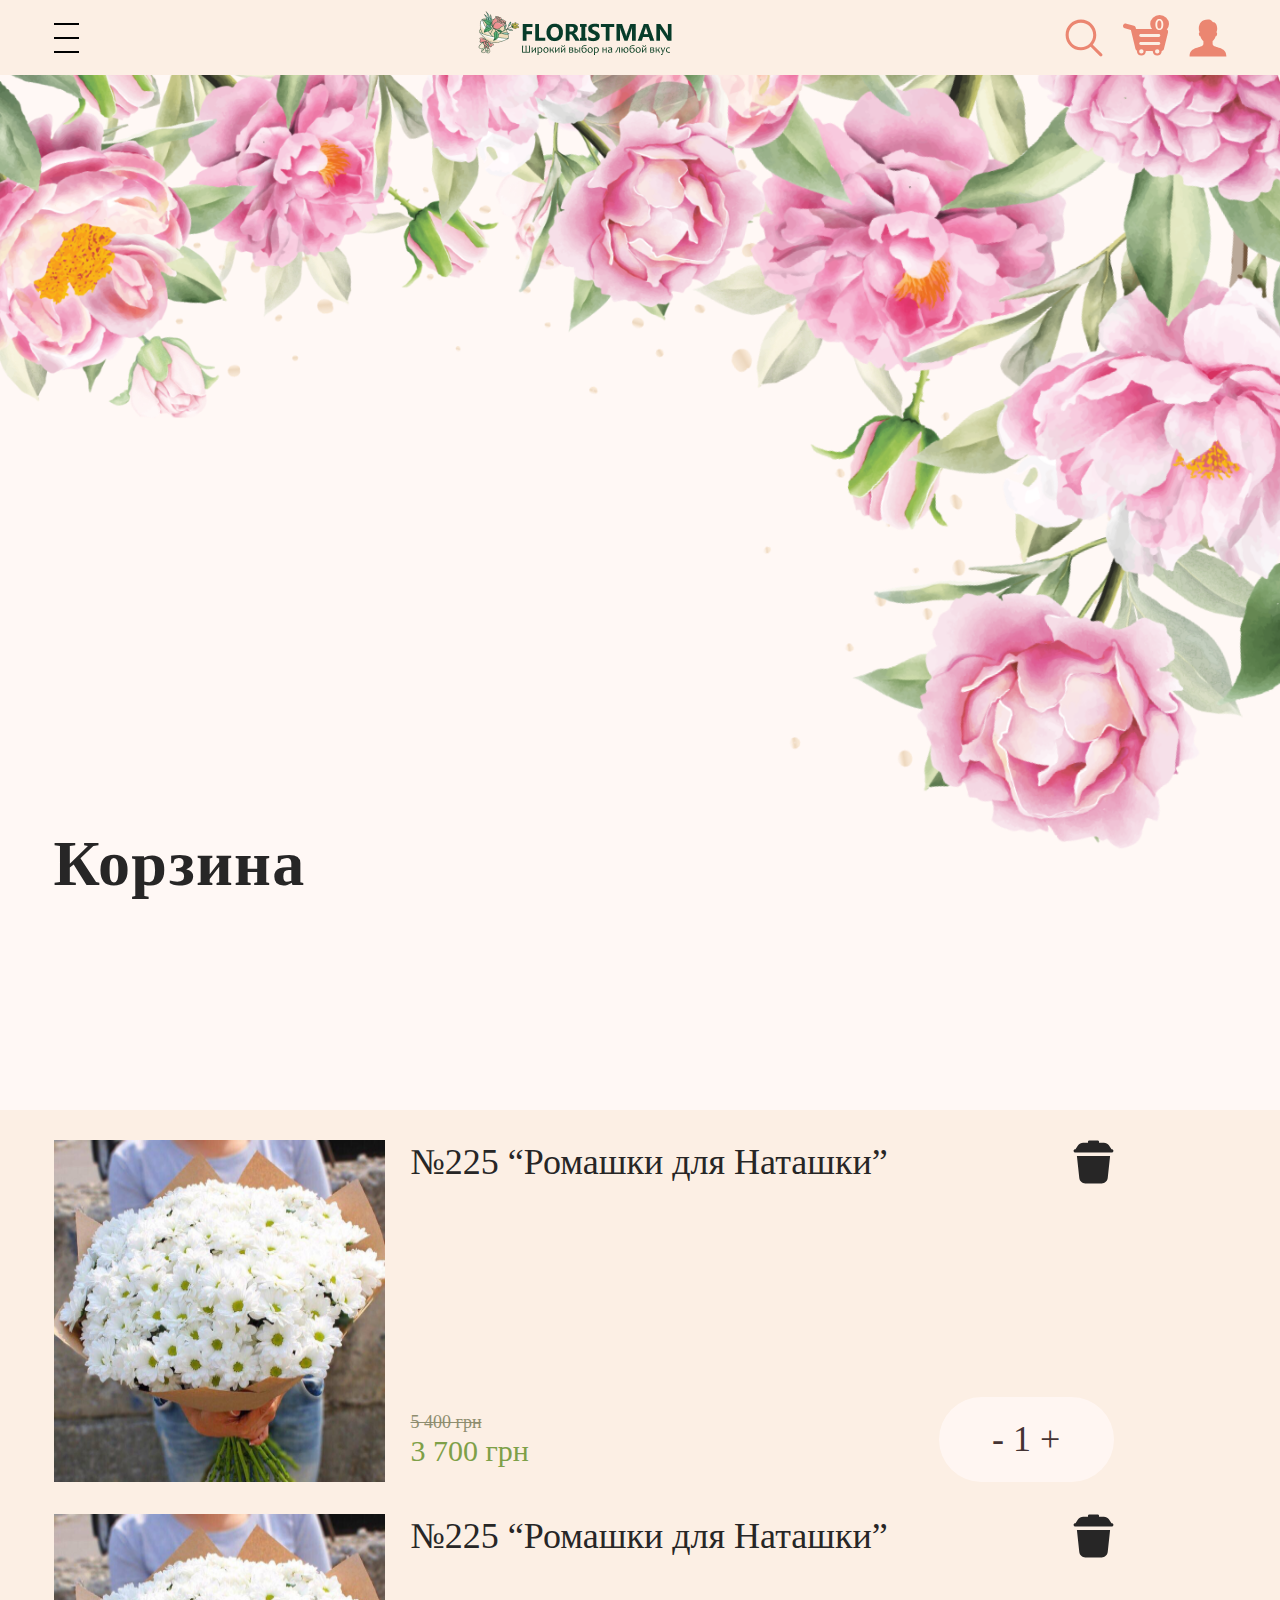
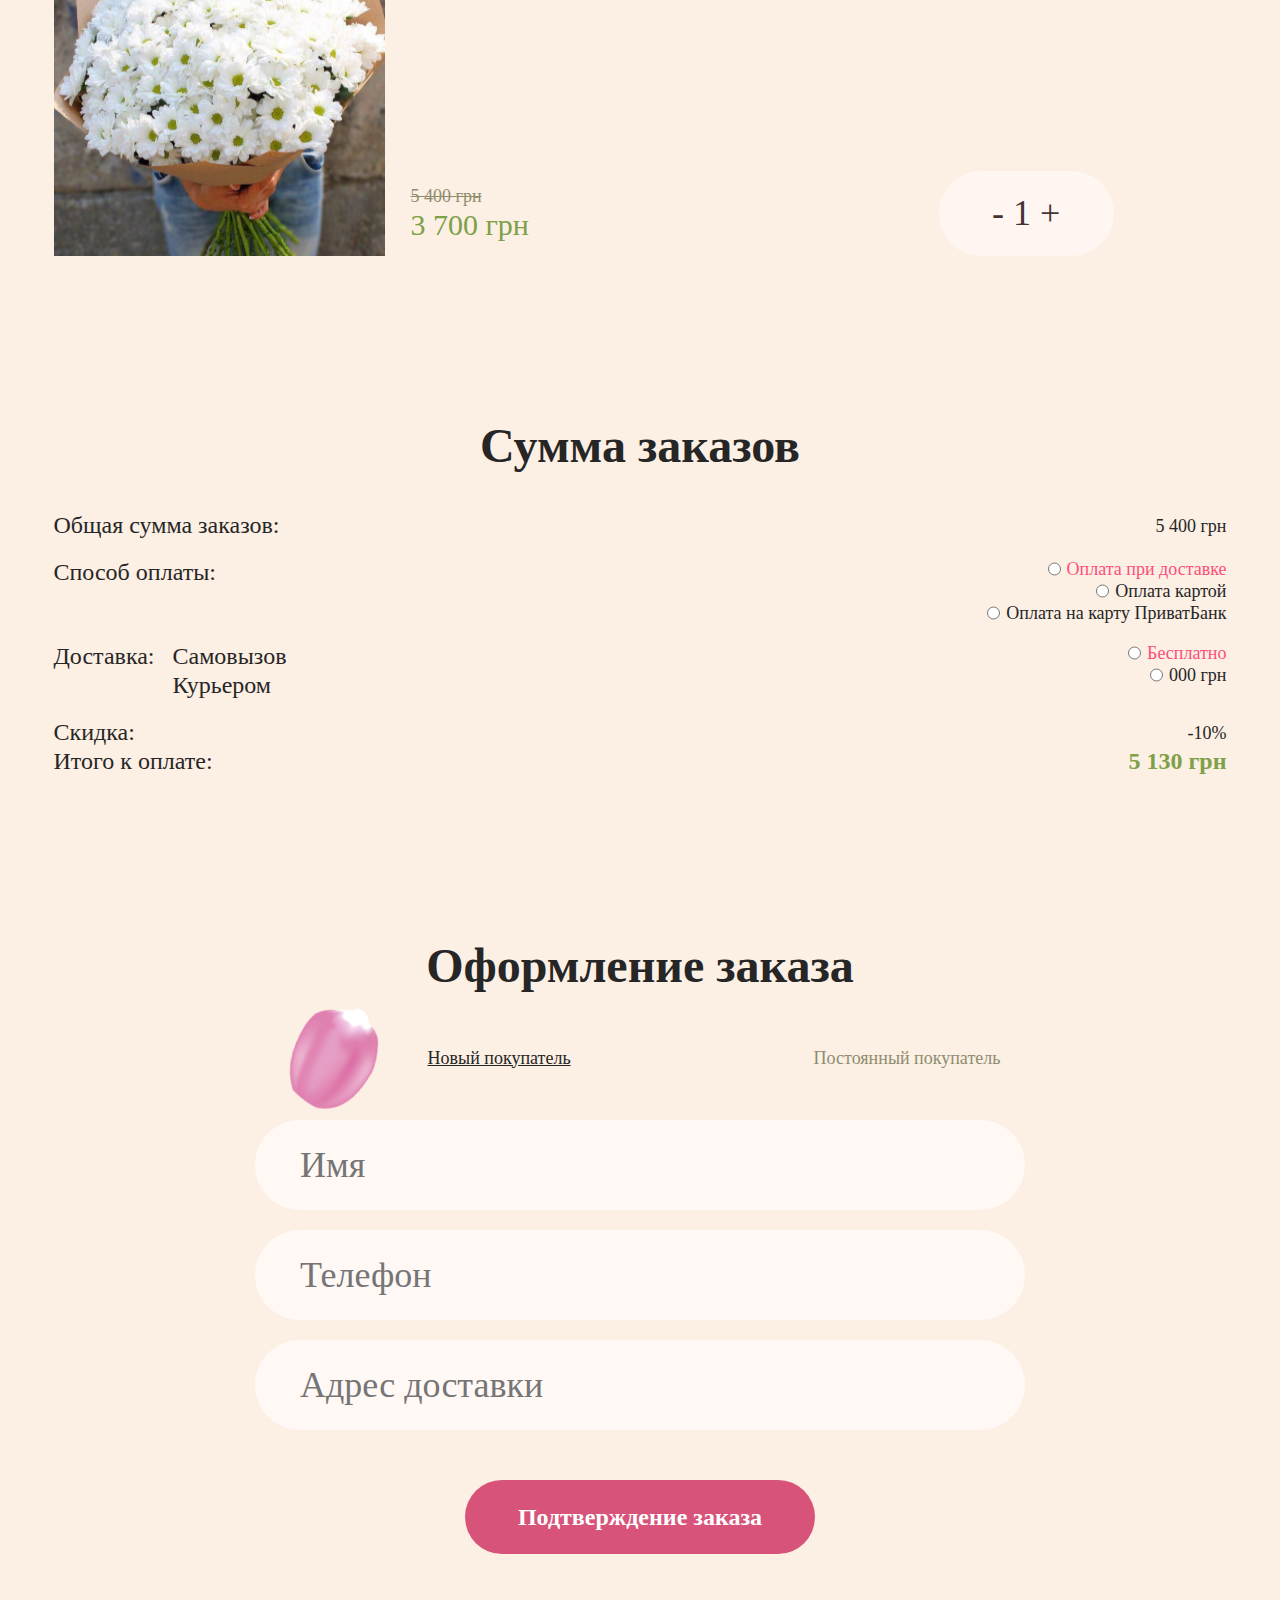
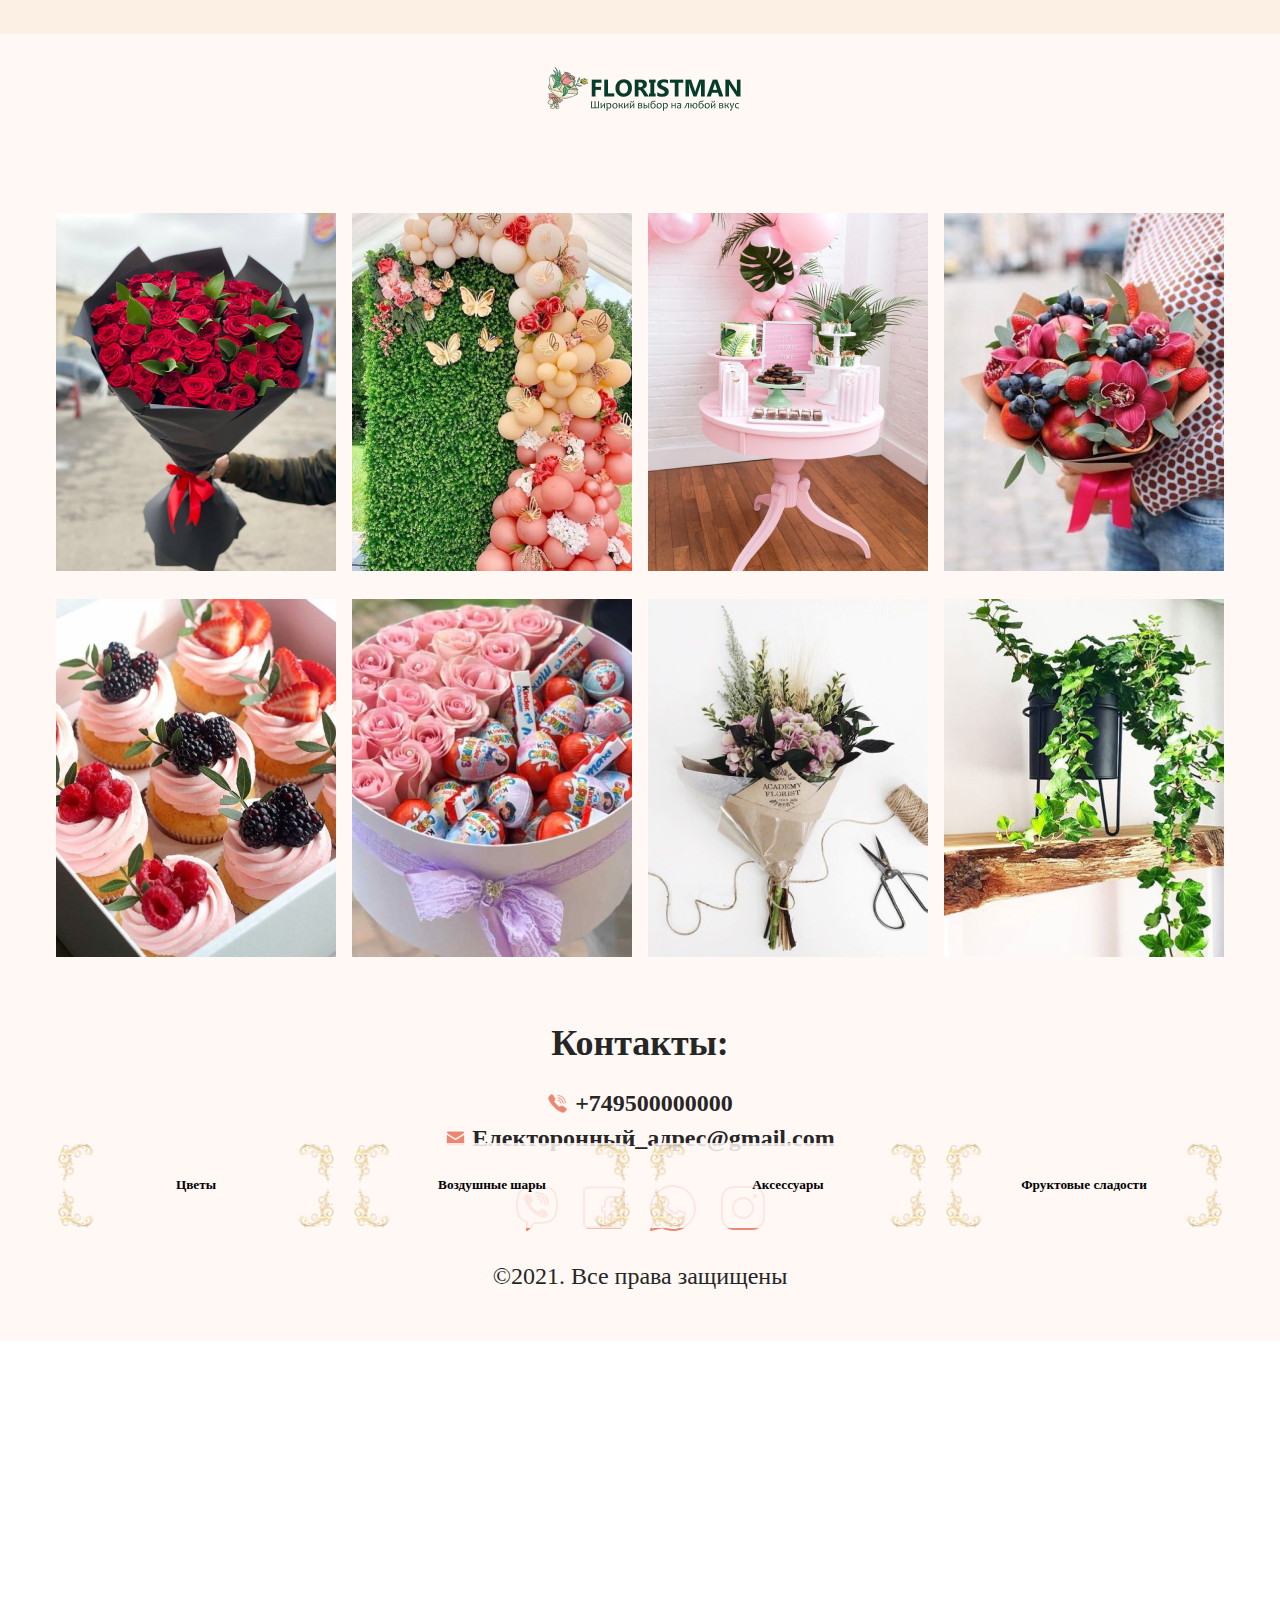
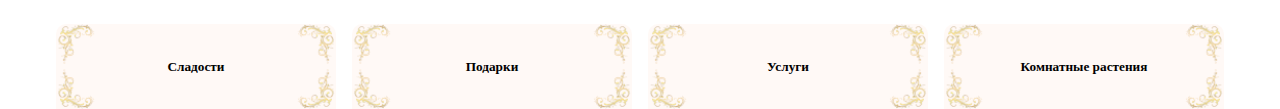
==== pages/basket/index.html @ 61efacfe "first commit" ====
<!DOCTYPE html>
<html lang="en">

<head>
    <meta charset="UTF-8">
    <meta http-equiv="X-UA-Compatible" content="IE=edge">
    <meta name="viewport" content="width=device-width, initial-scale=1.0">
    <link rel="stylesheet" href="style.css">
    <title>Document</title>
</head>

<body>
    <header class="header">
        <div class="container">
            <div class="nav">
                <div class="menu">
                    <span></span>
                    <span></span>
                    <span></span>
                </div>
                <div class="nav-logo">
                    <img src="../../assets/img/header-logo.png" alt="">
                </div>
                <div class="nav-right">
                    <img src="../../assets/img/search.svg" alt="">
                    <img src="../../assets/img/basket.svg" alt="">
                    <img src="../../assets/img/person.svg" alt="">
                </div>
            </div>
        </div>
    </header>
    <main class="main">
        <section class="first-section">
            <img src="../../assets/img/image.png" alt="">
            <div class="container">
                <div class="first__block">
                    <div class="first__block--top">
                        <h1>Корзина</h1>
                    </div>
                </div>
            </div>
        </section>
        <section class="sale-section">
            <div class="container">
                <div class="sale__block">
                    <div class="sale__block--top">
                        <img src="../../assets/img/white.png" alt="">
                        <div class="sbt-right">
                            <div class="sbt-card-top">
                                <h3>№225 “Ромашки для Наташки” </h3>
                                <img src="../../assets/img/rubbish.svg" alt="">
                            </div>
                            <div class="sbt-card-bot">
                                <div class="sbt-card">
                                    <h6>5 400 грн</h6>
                                    <h5>3 700 грн</h5>
                                </div>
                                <button>- 1 +</button>
                            </div>
                        </div>
                    </div>
                    <div class="sale__block--top">
                        <img src="../../assets/img/white.png" alt="">
                        <div class="sbt-right">
                            <div class="sbt-card-top">
                                <h3>№225 “Ромашки для Наташки” </h3>
                                <img src="../../assets/img/rubbish.svg" alt="">
                            </div>
                            <div class="sbt-card-bot">
                                <div class="sbt-card">
                                    <h6>5 400 грн</h6>
                                    <h5>3 700 грн</h5>
                                </div>
                                <button>- 1 +</button>
                            </div>
                        </div>
                    </div>
                </div>
            </div>
        </section>
        <section class="total-section">
            <div class="container">
                <div class="total__block">
                    <h1>Сумма заказов</h1>
                    <div class="total__block-1">
                        <div class="tb-1"><h5>Общая сумма заказов:</h5></div>
                        <div class="tb-2">
                            <h6>5 400 грн</h6>
                        </div>
                    </div>
                    <div class="total__block-2">
                        <div class="tb-1"><h5>Способ оплаты:</h5></div>
                        <div class="tb-3">
                            <label>
                                <div class="tb-top">
                                    <input type="radio" name="radio-1" class="radio1">
                                    <h6 class="text-pink">Оплата при доставке</h6>
                                </div>
                                <div class="tb-top">
                                    <input type="radio" name="radio-1">
                                    <h6 class="text-black">Оплата картой</h6>
                                </div>
                                <div class="tb-top">
                                    <input type="radio" name="radio-1">
                                    <h6 class="text-black">Оплата на карту ПриватБанк</h6>
                                </div>
                            </label>
                        </div>
                    </div>
                    <div class="total__block-3">
                        <div class="tb-1">
                            <div class="tb-in">
                                <h5>Доставка:</h5>
                            </div>
                            <div class="tb-in">
                                <h5>Самовызов</h5>
                                <h5>Курьером</h5>
                            </div>
                        </div>
                        <div class="tb-4">
                            <label>
                                <div class="tb-top">
                                    <input type="radio" name="radio-1">
                                    <h6 class="text-pink">Бесплатно</h6>
                                </div>
                                <div class="tb-top">
                                    <input type="radio" name="radio-1">
                                    <h6 class="zero">000 грн</h6>
                                </div>
                            </label>
                        </div>
                    </div>
                    <div class="total__block-4">
                        <div class="tb-1"><h5>Скидка:</h5></div>
                        <div class="tb-2"><h6>-10%</h6></div>
                    </div>
                    <div class="total__block-5">
                        <div class="tb-1"><h5>Итого к оплате:</h5></div>
                        <div class="tb-5"><h6>5 130 грн</h6></div>
                    </div>
                </div>
            </div>
        </section>
        <section class="decor-section">
            <div class="container">
                <div class="decor__block">
                    <h1>Оформление заказа</h1>
                    <div class="decor__block--top">
                        <img src="../../assets/img/decor-leaf.png" alt="">
                        <div class="db-top">
                            <a class="db-text" href="#">Новый покупатель</a>
                            <a class="db-text-1" href="#">Постоянный покупатель</a>
                        </div>
                    </div>
                    <div class="decor__block--center">
                        <form>
                            <input type="text" placeholder="Имя">
                            <input type="text" placeholder="Телефон">
                            <input type="text" placeholder="Адрес доставки">
                        </form>         
                    </div>
                    <div class="decor__block--bottom">
                        <button>Подтверждение заказа</button>
                    </div>
                </div>
            </div>
        </section>
    </main>
    <footer class="footer">
        <div class="container">
            <div class="footer__block">
                <div class="footer-logo">
                    <img src="../../assets/img/logo-footer.png" alt="">
                </div>
                <div class="footer__block--top">
                    <div class="fb__top">
                        <img src="../../assets/img/rose.png" alt="">
                        <div class="fb-top-1">
                            <img src="../../assets/img/footer-frame.png" alt="" class="footer-frame">
                            <h5>Цветы</h5>
                        </div>
                    </div>
                    <div class="fb__top">
                        <img src="../../assets/img/tree.png" alt="">
                        <div class="fb-top-1">
                            <img src="../../assets/img/footer-frame.png" alt="" class="footer-frame">
                            <h5>Воздушные шары</h5>
                        </div>
                    </div>
                    <div class="fb__top">
                        <img src="../../assets/img/things.png" alt="">
                        <div class="fb-top-1">
                            <img src="../../assets/img/footer-frame.png" alt="" class="footer-frame">
                            <h5>Аксессуары</h5>
                        </div>
                    </div>
                    <div class="fb__top">
                        <img src="../../assets/img/fruit.png" alt="">
                        <div class="fb-top-1">
                            <img src="../../assets/img/footer-frame.png" alt="" class="footer-frame">
                            <h5>Фруктовые сладости</h5>
                        </div>
                    </div>
                </div>
                <div class="footer__block--bottom">
                    <div class="fb__bottom">
                        <img src="../../assets/img/cookie.png" alt="">
                        <div class="fb-bot-1">
                            <img src="../../assets/img/footer-frame.png" alt="" class="footer-frame">
                            <h5>Сладости</h5>
                        </div>
                    </div>
                    <div class="fb__bottom">
                        <img src="../../assets/img/presents.png" alt="">
                        <div class="fb-bot-1">
                            <img src="../../assets/img/footer-frame.png" alt="" class="footer-frame">
                            <h5>Подарки</h5>
                        </div>
                    </div>
                    <div class="fb__bottom">
                        <img src="../../assets/img/services.png" alt="">
                        <div class="fb-bot-1">
                            <img src="../../assets/img/footer-frame.png" alt="" class="footer-frame">
                            <h5>Услуги</h5>
                        </div>
                    </div>
                    <div class="fb__bottom">
                        <img src="../../assets/img/crop.png" alt="">
                        <div class="fb-bot-1">
                            <img src="../../assets/img/footer-frame.png" alt="" class="footer-frame">
                            <h5>Комнатные растения</h5>
                        </div>
                    </div>
                </div>
                <h1>Контакты:</h1>
                <div class="fb-number">
                    <img src="../../assets/img/phone.svg" alt="">
                    <h5>+749500000000</h5>
                </div>
                <div class="fb-email">
                    <img src="../../assets/img/mail.svg" alt="">
                    <h5>Електоронный_адрес@gmail.com</h5>
                </div>
                <div class="fb-image">
                    <img src="../../assets/img/call.svg" alt="">
                    <img src="../../assets/img/facebook.svg" alt="">
                    <img src="../../assets/img/whatsap.svg" alt="">
                    <img src="../../assets/img/insta.svg" alt="">
                </div>
                <p>©2021. Все права защищены </p>
            </div>
        </div>
    </footer>
</body>

</html>
---- pages/basket/style.css ----
* {
    margin: 0;
    padding: 0;
    box-sizing: border-box;
}

.container {
    max-width: 1173px;
    width: 100%;
    margin: 0 auto;
}
.header {
    background: #FCEFE4;
    padding: 8px 0;
}
.nav {
    display: flex;
    align-items: center;
    justify-content: space-between;
}
.nav-right {
    display: flex;
    gap: 20px;
}
.menu {
    display: flex;
    flex-direction: column;
    gap: 12px;
}
.menu span {
    border: 1px solid #000000;
    display: flex;
    background-color: #000000;
    width: 25px;
}
.first-section {
    position: relative;
    background: #FFF8F5;
    height: 115vh;
}

.first-section img {
    width: 100%;
}

.first__block {
    position: absolute;
    bottom: 20%;

}

.first__block--top {
    max-width: 692px;
}

.first__block--top h1 {
    font-family: 'Montserrat';
    font-style: normal;
    font-weight: 700;
    font-size: 64px;
    line-height: 78px;
    letter-spacing: 0.02em;
    color: #272626;
}

.sale-section {
    padding: 30px 0 80px 0;
    background: #FCEFE4;
}

.sale__block {
    display: flex;
    flex-direction: column;
    gap: 32px;
}

.sale__block--top {
    display: flex;
}

.sbt-card-top {
    position: relative;
    display: flex;
    gap: 185px;
}

.sbt-card-top h3 {
    font-family: 'Montserrat';
    font-style: normal;
    font-weight: 500;
    font-size: 36px;
    line-height: 44px;
    color: #272626;
}

.sbt-card-bot {
    display: flex;
    align-items: center;
    justify-content: space-between;
}

.sbt-card h6 {
    font-family: 'Lato';
    font-style: normal;
    font-weight: 500;
    font-size: 18px;
    line-height: 22px;
    text-decoration-line: line-through;

    color: #8E8D6F;
}

.sbt-card h5 {
    font-family: 'Lato';
    font-style: normal;
    font-weight: 500;
    font-size: 30px;
    line-height: 36px;
    color: #7EA048;
}

.sbt-card-bot button {
    background: #FFF6F2;
    border-radius: 55.0157px;
    font-family: 'Lato';
    font-style: normal;
    font-weight: 400;
    font-size: 36px;
    line-height: 43px;
    width: 175px;
    height: 85px;
    display: flex;
    align-items: center;
    justify-content: center;
    border: none;
    color: #443333;
}

.sbt-right {
    display: flex;
    flex-direction: column;
    gap: 213px;
    margin-left: 26px;
}

.total-section {
    background: #FCEFE4;
    padding: 80px 0;
}

.total__block h1 {
    font-family: 'Montserrat';
    font-style: normal;
    font-weight: 600;
    font-size: 48px;
    line-height: 59px;
    color: #272626;
    display: flex;
    align-items: center;
    justify-content: center;
    margin-bottom: 36px;
}

.total__block-1 {
    display: flex;
    align-items: center;
    justify-content: space-between;
    margin-bottom: 18px;
}

.tb-1 h5 {
    font-family: 'Lato';
    font-style: normal;
    font-weight: 500;
    font-size: 24px;
    line-height: 29px;
    color: #272626;
}
.tb-2 h6 {
    font-family: 'Lato';
font-style: normal;
font-weight: 500;
font-size: 18px;
line-height: 22px;
text-align: right;
color: #272626;
}
.total__block-2 {
    display: flex;
    justify-content: space-between;
    margin-bottom: 18px;
}
.tb-3 {
    display: flex;
    flex-direction: column;
    gap: 4px;
}
.zero {
    font-family: 'Lato';
font-style: normal;
font-weight: 500;
font-size: 18px;
line-height: 22px;
text-align: right;

color: #272626;
}
.tb-3 label {
    display: flex;
    flex-direction: column;
}
.tb-top {
    display: flex;
    gap: 6px;
    justify-content: end;
}
.tb-3 label input {
    background: #FFF6F2;
border: 0.4px solid #FD4F79;
color: #FD4F79;
}
.text-pink {
    font-family: 'Lato';
font-style: normal;
font-weight: 500;
font-size: 18px;
line-height: 22px;
text-align: right;

color: #FD4F79;
}
.text-black {
    font-family: 'Lato';
font-style: normal;
font-weight: 500;
font-size: 18px;
line-height: 22px;
text-align: right;

color: #272626;
}
.total__block-3 {
    display: flex;
    justify-content: space-between;
    margin-bottom: 18px;
}
.tb-1 {
    display: flex;
    gap: 18px;
}
.total__block-4 {
    display: flex;
    align-items: center;
    justify-content: space-between;
}
.total__block-5 {
    display: flex;
    align-items: center;
    justify-content: space-between;
}
.tb-5 h6 {
    font-family: 'Lato';
font-style: normal;
font-weight: 700;
font-size: 24px;
line-height: 29px;
text-align: right;

color: #7EA048;
}
.decor-section {
    background: #FCEFE4;
    padding: 80px 0;
}
.decor__block h1 {
    font-family: 'Montserrat';
font-style: normal;
font-weight: 600;
font-size: 48px;
line-height: 59px;
text-align: center;

color: #272626;
}
.decor__block--top {
    display: flex;
    align-items: center;
    justify-content: center;
}
.db-top {
    display: flex;
    gap: 243px;
    margin-left: 40px;
}
.db-text {
    font-family: 'Lato';
font-style: normal;
font-weight: 500;
font-size: 18px;
line-height: 22px;
text-decoration-line: underline;

color: #272626;
}
.db-text-1 {
    font-family: 'Lato';
font-style: normal;
font-weight: 500;
font-size: 18px;
line-height: 22px;
text-decoration: none;
color: #8E8D6F;
}
.decor__block--center form {
    display: flex;
    flex-direction: column;
    gap: 20px;
    align-items: center;
}
.decor__block--center form input {
    background: #FFF8F5;
border-radius: 45px;
font-family: 'Lato';
font-style: normal;
padding: 23px 100px 24px 45px;
font-weight: 400;
font-size: 36px;
line-height: 119.18%;
color: rgba(0, 0, 0, 0.54);
width: 770px;
height: 90px;
display: flex;
align-items: center;
border: none;
}
.decor__block--bottom {
    display: flex;
    align-items: center;
    justify-content: center;
    margin-top: 50px;
}
.decor__block--bottom button {
    background: #D7537A;
border-radius: 37px;
font-family: 'Lato';
font-style: normal;
font-weight: 600;
font-size: 24px;
line-height: 29px;
color: #FFFFFF;
border: none;
width: 350px;
height: 74px;
display: flex;
align-items: center;
justify-content: center;
}
.footer {
    background: #FFF8F5;
    padding: 30px 0 50px 0;
}

.footer__block {
    display: flex;
    flex-direction: column;
    align-items: center;
    justify-content: center;
}

.footer__block h1 {
    font-family: 'Montserrat';
    font-style: normal;
    font-weight: 600;
    font-size: 36px;
    line-height: 44px;
    color: #272626;
    margin-bottom: 24px;
}

.fb-number {
    display: flex;
    gap: 7px;
    margin-bottom: 6px;
}

.fb-number h5 {
    font-family: 'Montserrat';
    font-style: normal;
    font-weight: 600;
    font-size: 24px;
    line-height: 29px;
    color: #272626;
}

.fb-email {
    display: flex;
    gap: 6px;
    margin-bottom: 32px;
}

.fb-email h5 {
    font-family: 'Montserrat';
    font-style: normal;
    font-weight: 600;
    font-size: 24px;
    line-height: 29px;

    color: #272626;
}

.fb-image {
    display: flex;
    gap: 25px;
    margin-bottom: 31px;
}

.footer__block p {
    font-family: 'Montserrat';
    font-style: normal;
    font-weight: 400;
    font-size: 24px;
    line-height: 29px;

    color: #272626;
}

.footer__block--top {
    display: flex;
    gap: 16px;
    margin-top: 90px;
}

.fb-top-1 {
    position: absolute;
    background: rgba(255, 248, 245, 0.85);
    border-radius: 10px 10px 0px 0px;
    top: 482.5%;
    display: flex;
    flex-direction: column;
    align-items: center;
    justify-content: center;
}
.footer-frame {
    width: 280px;
}

.fb-top-1 h5 {
    position: absolute;
}
.footer__block--bottom {
    display: flex;
    gap: 16px;
    margin-top: 24px;
    margin-bottom: 60px;
}
.fb-bot-1 {
    position: absolute;
    background: rgba(255, 248, 245, 0.85);
    border-radius: 10px 10px 0px 0px;
    top: 536%;
    display: flex;
    flex-direction: column;
    align-items: center;
    justify-content: center;
}
.fb-bot-1 h5 {
    position: absolute;
}
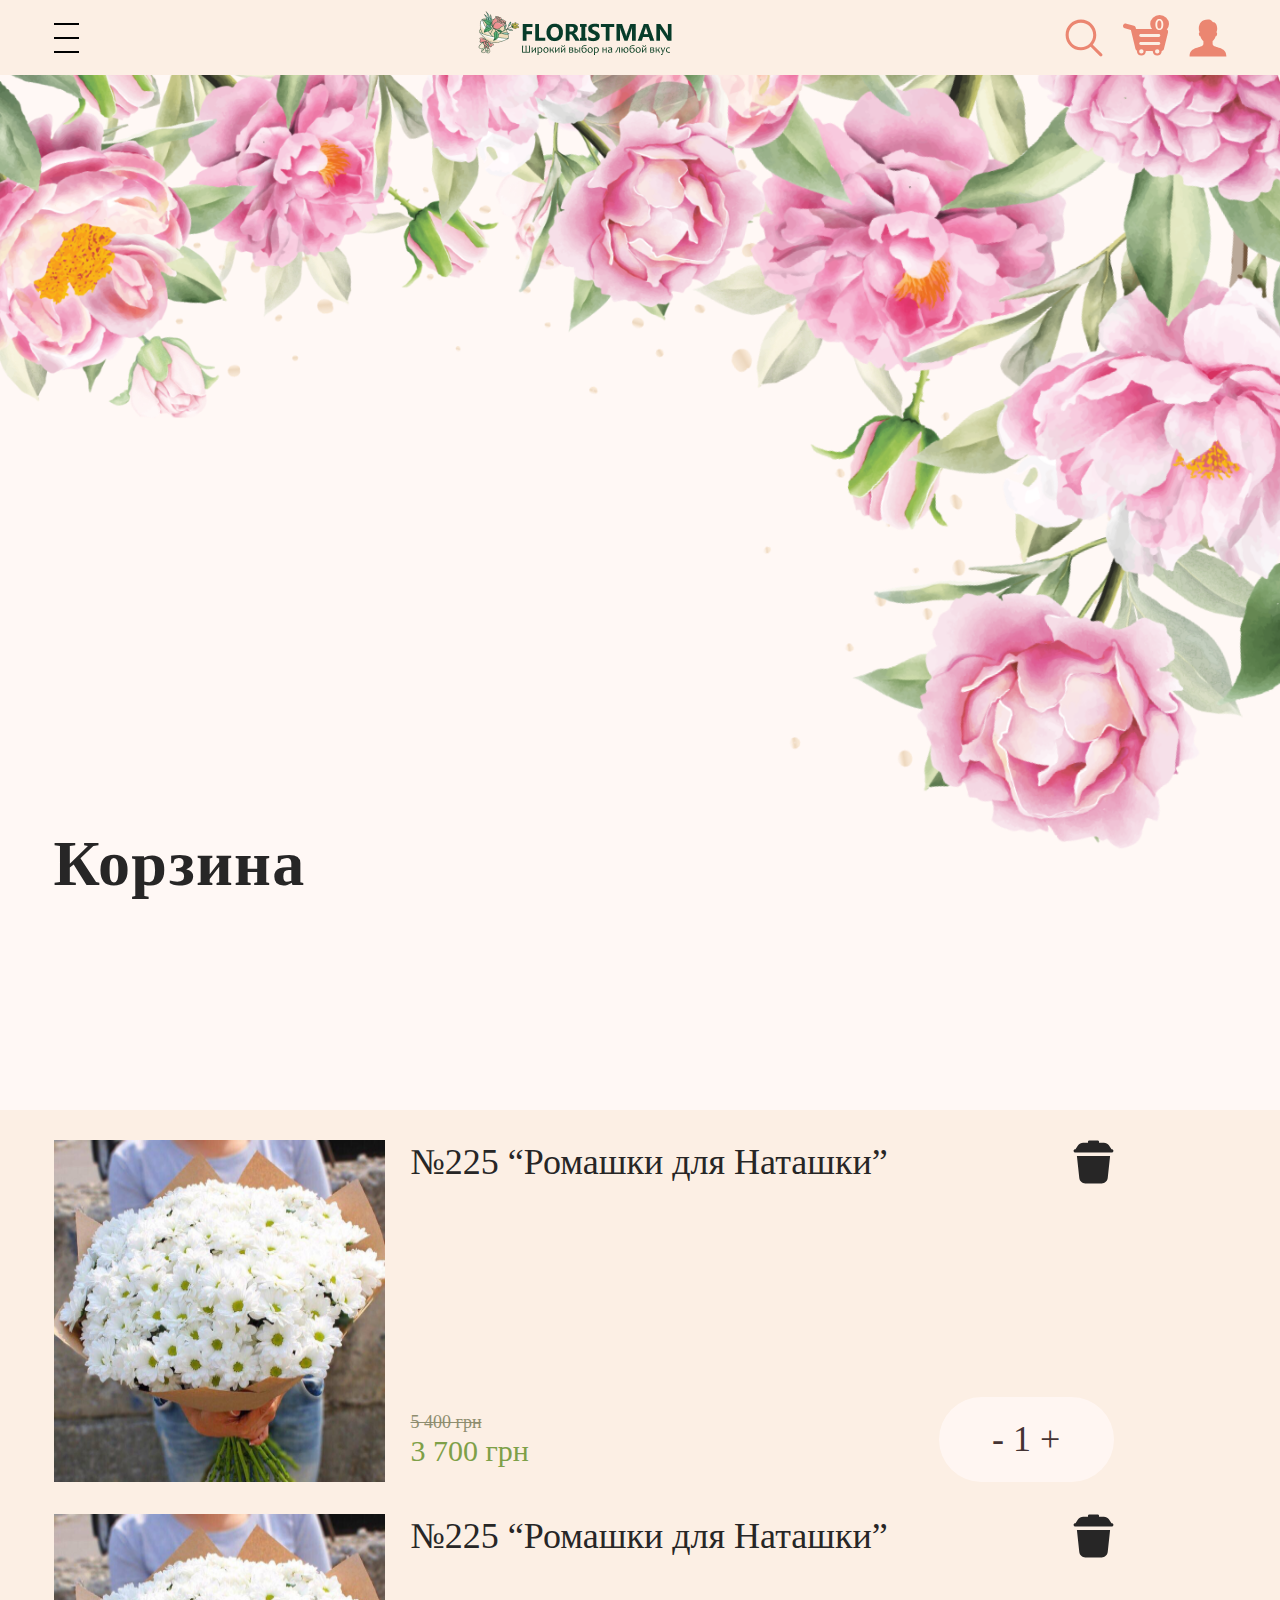
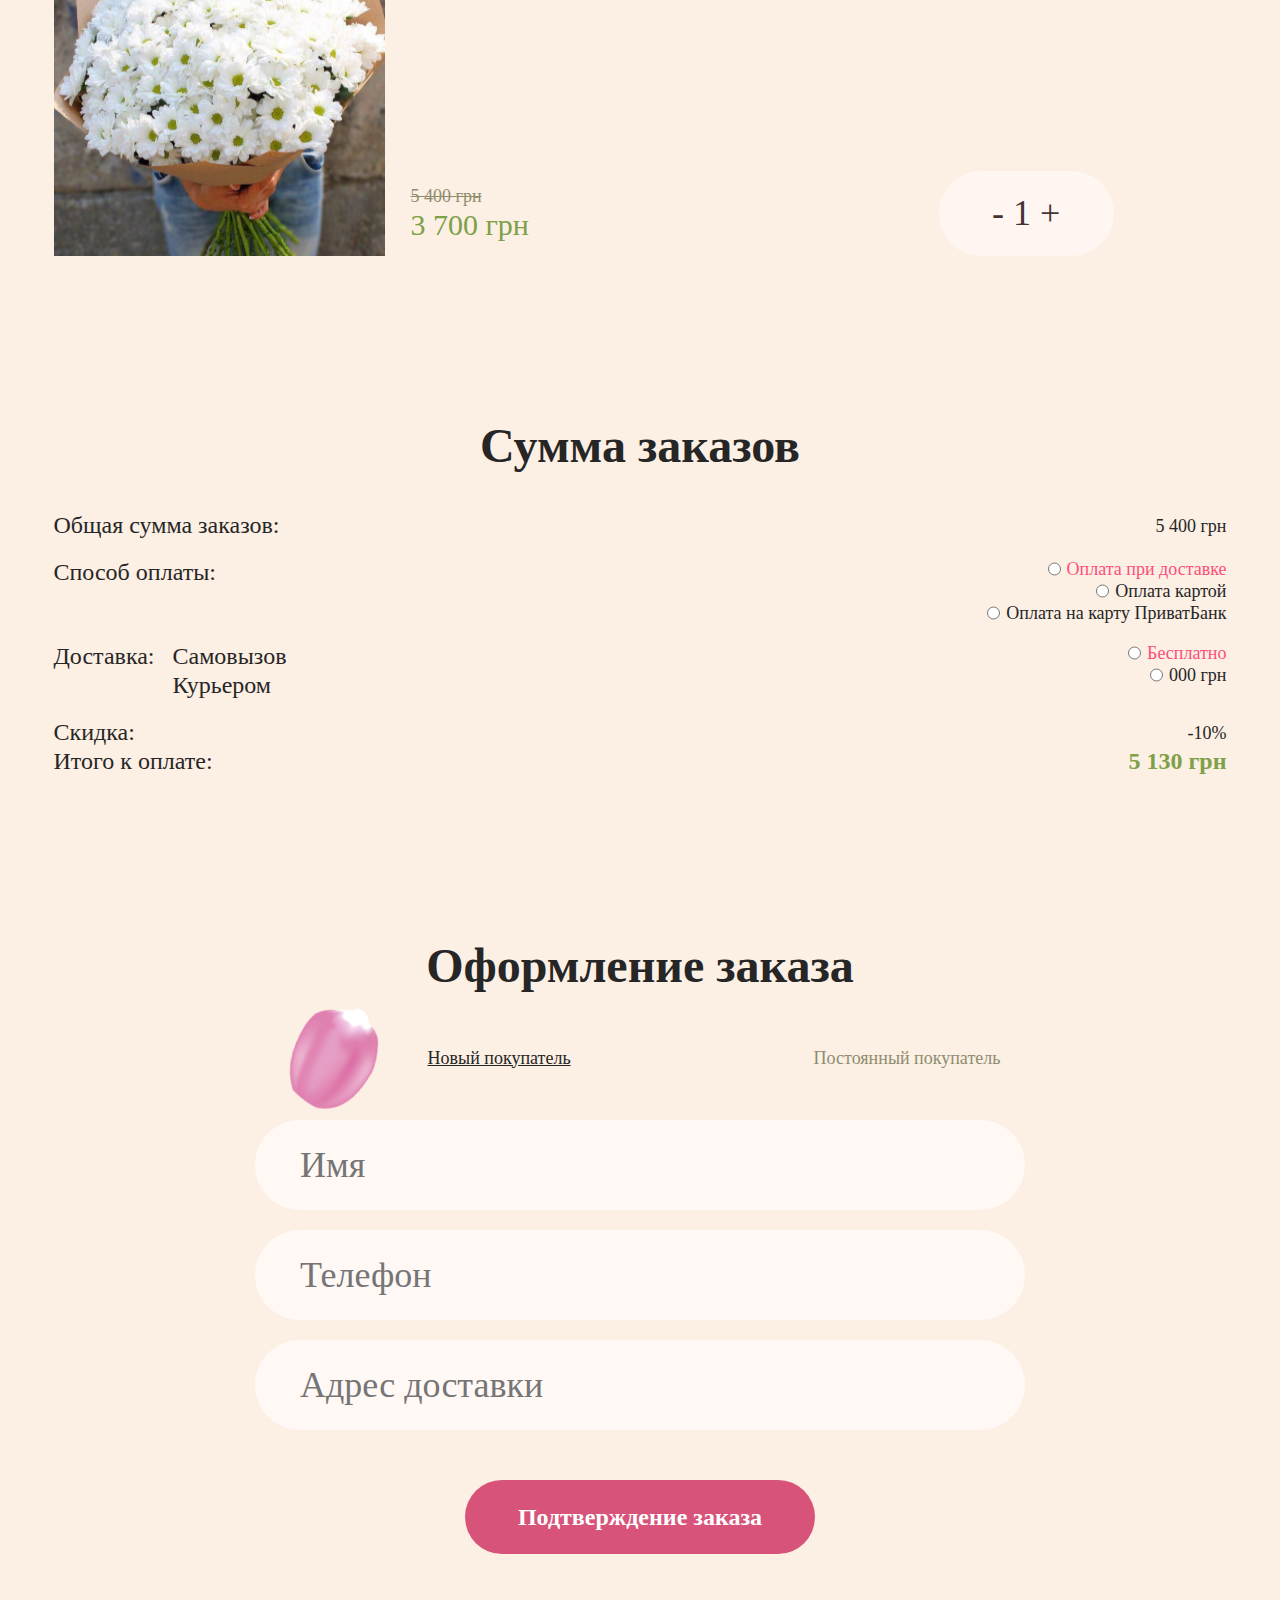
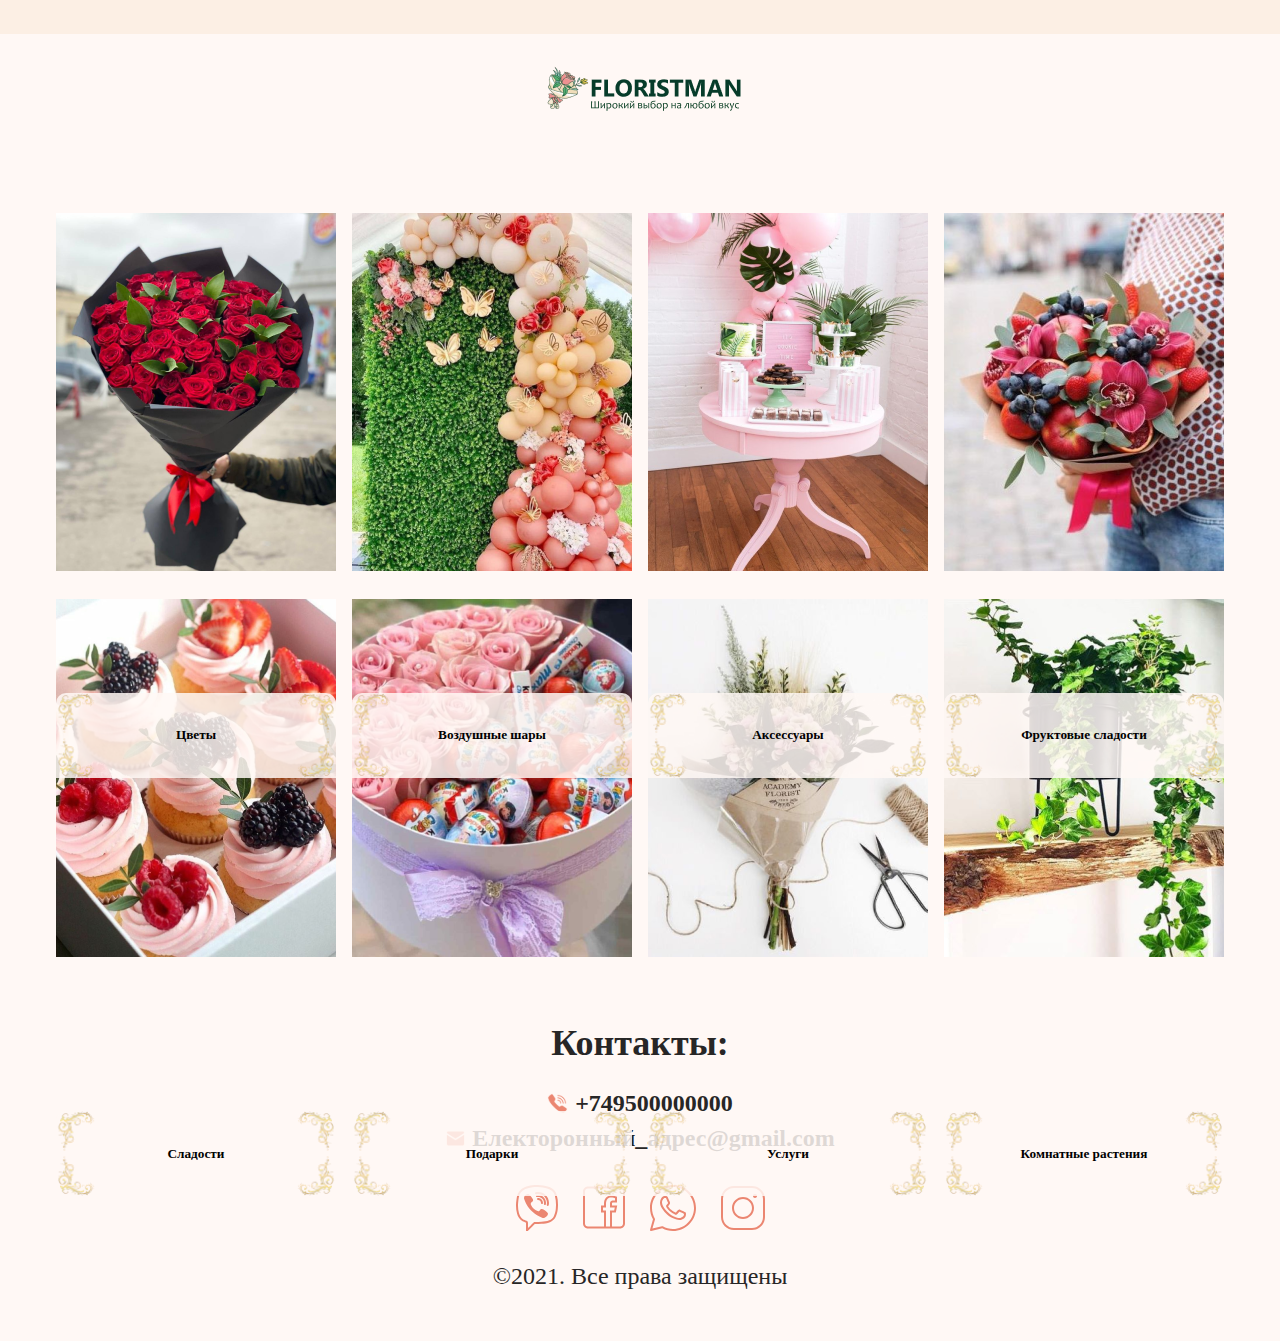
==== commit 61b2279c: "first commit" ====
--- a/pages/basket/index.html
+++ b/pages/basket/index.html
@@ -19,7 +19,7 @@
                     <span></span>
                 </div>
                 <div class="nav-logo">
-                    <img src="../../assets/img/header-logo.png" alt="">
+                    <a href="../bouquet/index.html"><img src="../../assets/img/header-logo.png" alt=""></a>
                 </div>
                 <div class="nav-right">
                     <img src="../../assets/img/search.svg" alt="">
--- a/pages/basket/style.css
+++ b/pages/basket/style.css
@@ -465,4 +465,155 @@
 }
 .fb-bot-1 h5 {
     position: absolute;
+}
+@media (max-width:1460px) {
+    .fb-top-1 {
+        top: 432.5%;
+    }
+    .fb-bot-1 {
+        top: 479%;
+    }
+}
+@media (max-width:1100px) {
+    .first-section {
+        height: 75vh;
+    }
+    .fb-top-1 {
+        top: 392.5%;
+    }
+    .fb-bot-1 {
+        top: 439%;
+    }
+    .footer__block--top {
+        flex-wrap: wrap;
+        justify-content: center;
+    }
+    .footer__block--bottom {
+        flex-wrap: wrap;
+        justify-content: center;
+        top: 484%;
+    }
+}
+@media (max-width:730px) {
+    .fb-top-1 {
+        display: none;
+    }
+    .fb-bot-1 {
+        display: none;
+    }
+    .sbt-card-top {
+        gap: 55px;
+    }
+    .decor__block--center form input {
+        width: 600px;
+    }
+    .first-section {
+        height: 45vh;
+    }
+}
+@media (max-width:570px) {
+    .sbt-card-top {
+        flex-wrap: wrap;
+        justify-content: center;
+    }
+    .sbt-right {
+        gap: 50px;
+    }
+    .sbt-card-bot {
+        flex-wrap: wrap;
+        justify-content: center;
+        gap: 10px;
+    }
+    .decor__block--center form input {
+        width: 450px;
+    }
+}
+@media (max-width:475px) {
+    .db-top {
+        flex-wrap: wrap;
+        margin-bottom: 10px;
+    }
+    .sale__block--top {
+        flex-wrap: wrap;
+        justify-content: center;
+    }
+    .sbt-card-top {
+        gap: 10px;
+    }
+    .sale-section {
+        padding: 30px 0 0 0;
+    }
+    .decor__block--top img {
+        display: none;
+    }
+    .db-top {
+        gap: 10px;
+        margin-bottom: 30px;
+    }
+    .decor__block--center form input {
+        width: 325px;
+    }
+}
+@media (max-width:415px) {
+    .first-section {
+        height: 25vh;
+    }
+    .first__block--top h1 {
+        font-size: 45px;
+    }
+    .sbt-card-top h3 {
+        font-size: 26px;
+    }
+    .total__block-2 {
+        gap: 10px;
+        flex-wrap: wrap;
+        justify-content: center;
+    }
+    .total__block-3 {
+        gap: 15px;
+        flex-wrap: wrap;
+        justify-content: center;
+    }
+    .total__block-5 {
+        gap: 15px;
+        flex-wrap: wrap;
+        justify-content: center;
+    }
+    .total-section {
+        padding: 80px 0 0 0;
+    }
+    .total__block h1 {
+        font-size: 40px;
+    }
+    .decor__block h1 {
+        font-size: 35px;
+    }
+    .decor__block--center form input {
+        font-size: 20px;
+        padding: 23px 20px;
+    }
+    .decor__block--bottom button {
+        font-size: 15px;
+        width: 220px;
+    }
+    .nav {
+        flex-wrap: wrap;
+        justify-content: center;
+    }
+    .fb-email h5 {
+        font-size: 15px;
+    }
+}
+@media (max-width:325px) {
+    .sale__block--top {
+        max-width: 300px;
+        width: 100%;
+    }
+    .decor__block--center form input {
+        height: 65px;
+        width: 300px;
+    }
+    .first-section {
+        height: 21vh;
+    }
 }